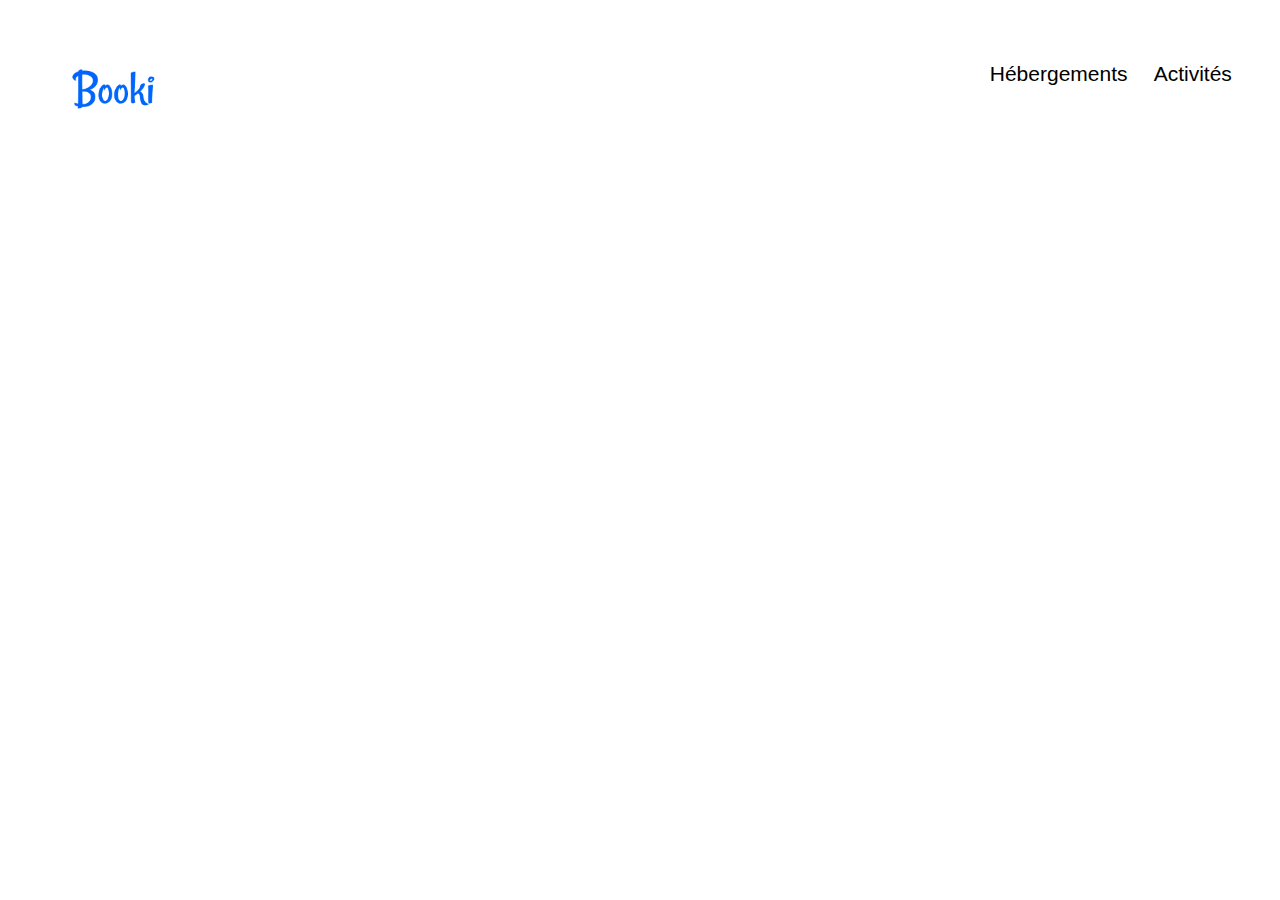
==== index1.html @ 2fabe184 "header fait en mobile" ====
<!DOCTYPE html>
<html lang="fr">
<head>
    <meta charset="UTF-8">    
    <meta name="viewport" content="width=device-width, initial-scale=1.0">
    <!--open grah data-->
    <meta property="og:title" content="Booki"/>
    <meta property="og:type" content="website"/>
    <meta property="og:url" content="http://www.booki.com"/>
    <meta property="og:image" content="http://booki.com/Booki.png"/>
    <meta property="og:description" content="Booki est un site pour vous aider à trouver un herbergement et des activités dans la ville de votre choix"/>
    <title>Booki</title>
    <link href="./css/fontawesome/css/all.css" rel="stylesheet">
    <link rel="stylesheet" href="./css/normalize.css">  
    <link rel="stylesheet" href="./css/style.css">
    <link rel="stylesheet" href="./css/small-devices.css">
</head>
<body>
    
    <header>       
        <div class="logo">
            <img src="./ressources/images/logo/Booki.png" alt="logo">
        </div>
        <nav class="navbar">
            <a class="a-left" href="#hebergements">Hébergements</a> 
            <a class="a-right" href="#activites">Activités</a>  
        </nav>        
    </header>
</body>
---- css/style.css ----
:root {
    --blue: #0065FC;
    --blue-light: #DEEBFF;
    --grey:#F2F2F2;
    --dk-grey: #d9d9d9;
  }
  
@import url('https://fonts.googleapis.com/css2?family=Raleway:ital,wght@0,100;0,200;0,300;0,400;0,500;0,600;0,700;0,800;0,900;1,100;1,200;1,300;1,400;1,500;1,600;1,700;1,800;1,900&display=swap');

* {
    box-sizing: border-box;
    margin:0;
    padding:0;
    font-family: 'Raleway', sans-serif;
    font-size: 21px; 
    font-weight: 450;    
    
}

body {
  /* background-image: url('/ressources/images/booki_desktop.png'); */  
    width: 100%;
}

.blue {
    color: var(--blue);
}

.dk-grey {
    color: var(--dk-grey);
}

h1 {
    font-size: 29.1px;
    font-weight: 700;
    padding-bottom: 2px;
}
  
h2 {
    font-size: 29.1px;
    font-weight: bold;
}

h4 {
    font-size: 21.4px;
    font-weight: 700;    
} 

.row {
    display: flex;     
    flex-wrap: wrap;       
}



/* header css */
header {    
    margin-top: 0;  
    display: flex;        
    flex-wrap: wrap;      
    box-sizing: border-box;             
}  

.navbar {
    width:23.3vw;
    margin:0;
    display: flex;      
}

a {
    color:black;
    text-decoration: none;
    flex-grow: 1;
    flex-basis: 0;   
    text-align: center;
    font-size: 21px; 
    font-weight: 450;
}

a:hover {
    color: var(--blue);
}   

.navbar a {
    padding-top: 6.9vh;
}
  
.a-left {
    padding-left: 8px;
}

.a-right {
    padding-right: 22px; 
}


/* section recherche  css */

#recherche {
    padding-left: 3.8vw;  
    width: 96.5vw;
    padding-top: 1.4vh;   
}

input, button, span, h3 {
    font-size: 24px;
    font-weight: 700;    
}

.form-group {
    display:flex;
    align-items: center;    
    margin-top: 2.8vh;
    margin-bottom: 4.2vh; 
       
}

#here {
    background-color: var(--grey);
    color: black;
    border-radius:  20px 0 0 20px;       
    padding: 20px 27px;
    position: relative;
    left: 3px;
    outline: none;
    border: none;
}


.search input {    
    padding: 18px 10px ;
    border-top: 1px solid var(--grey);
    border-right: none;
    border-bottom: 1px solid var(--grey);
    border-left: none;
    
}

.search ::placeholder {
  color: black;  
}

#bouton {
    background-color: var(--blue);
    border-radius: 0 21px 21px 0;
    color: white;    
    padding: 20px 21px;
    position: relative;
    right: 6px;
    outline: none;
    border: none;
    cursor: pointer;    
  }

  #bouton:hover {
    box-shadow: 0 12px 16px 0 rgba(0, 0, 0, 0.308), 0 17px 50px 0 rgba(0, 0, 0, 0.349);
    opacity: 0.8;
  } 
  
  /* Filtres css */

#filtres {
    padding-left: 9px;           
    display: flex;        
    align-items: flex-start;
    font-size: 25px;         
}

#filtres span {
    padding-top: 20px;
}

#filtres .row {
    margin-left: 29px;    
}

.filter {
    padding: 2px 0px 1px 0px;
    margin: 0px 16px 0px 17px;    
}

.filter-button {
    border: 2px solid var(--dk-grey);
    border-radius: 50px;
    padding: 18px 26px 16px 80px;       
    display:flex;
    cursor: pointer;
    transition-duration: 0.4s;
    background-color: transparent;
  }

 
.filter-button:hover {
    background-color:var(--blue);
    color: white;
    box-shadow: 0 12px 16px 0 rgba(0, 0, 0, 0.171), 0 17px 50px 0 rgba(0, 0, 0, 0.199);
    opacity: 0.8;
  }

.round-icon {      
    padding: 20px;
    border-radius: 50px;
    background-color: var(--blue-light);
    position: absolute;  
    display: flex;        
    color: var(--blue);
    width: 66px;
    height: 66px;
    justify-content: center;
    align-items: center;
    border: 2px solid var(--blue-light);
  }

  
.fas {
      font-size: 25px;
  }

.info {
    padding-top: 49px;
    padding-left: 7px;
    display: flex; 
}

.info p {
    padding-left: 18px;
}

.info-icon {
    font-size: 30px;
    background-color:var(--blue);
    color:white;
    border: 2px var(--dk-grey) solid;
    border-radius: 50%;    
    display: flex;
    justify-content: center;
    align-items: center;  
}

  /*section hébergement css */

#hebergements {
    display: flex;    
    justify-content: space-between;    
    margin-bottom: 2.9%;        
}

#hebergements p {
    font-size: 19px;
}

#main {
   background-color: var(--grey); 
}

#main .row {
    justify-content: space-around;
}

#main h2 {
    margin-top: 0.4%;
    margin-left: 1.9%;
}

#main h3 {
    margin-top: 4%;
    margin-left: 2.4%;
}

.fa-star {
    font-size: 16px;
}

.card-top {
display: block;
background-color: #ffff;
box-shadow: 0 4px 8px 0 rgba(0, 0, 0, 0.048);
max-width: 327px;
height: 265px;
border-radius: 20px;
border: 5px #ffff solid;
margin-top: 2.9%;
margin-bottom: 0.7%;
cursor: pointer; 
}

.card-top:hover {     
    filter: grayscale(1);
    box-shadow:  0 4px 16px 0 rgba(0, 0, 0, 0.699);
  }

.img-top {
    display:flex;
    border-radius: 20px 20px 0px 0px ;
    height: 150px;     
    overflow: hidden;   
    filter: grayscale(0);
    transition-property: filter; 
    transition-duration: .3s;
    transition-timing-function: ease;
}
.cover {
    width: 400px;   
    object-fit: cover;
}

.cal {
    height: 803px;
    object-fit: none;
}
  
.card-body {
    display: flex;
    flex-direction: column;
    align-items: flex-start;
    justify-content: space-evenly;
    height: 100px;
    padding-left: 5%;    
}


/*section popular css */

aside {   
    background-color: var(--grey); 
    padding-left: 2.8%;
    padding-top: 2.8%;
    padding-right: 2.8%;
    margin-top: 3%;   
}

#popular {   
    justify-content: space-between;
}

.fa-chart-line {
    font-size: 30px;
}

.card-aside {
    display: flex;
    flex-direction: row;
    text-align: start;
    background-color: #ffff;
    box-shadow: 0 4px 8px 0 rgba(0, 0, 0, 0.048);
    max-width: 455px;
    min-width: 400px;
    height: 192px;    
    margin-top: 7%;  
    border-radius: 25px;
    border: 5px #ffff solid; 
    cursor: pointer;  
}

.img-left {
    display: flex;
    border-radius: 20px 0px 0px 20px; 
    width: 185px;    
    height: 180px;    
    overflow: hidden;   
}

.soleil {
    height: 185px;
    width: 185px;
    object-position: 58% 50%;
}

.coeur {
    height: 190px;
    width: 185px;
    object-position: 65% 50%;
}

.none {
    object-fit: none;
}

.description {
    display: flex;
    flex-direction: column;
    justify-content: space-evenly;
    align-items: flex-start;
    width: 300px;
    padding: 6%;
}
.description span {
    padding-top: 10%;
}


/*section activités css */

#activites {
    padding-top: 1.4%;
    padding-left: 3.55%;
    padding-right: 2.9%;    
}

#activites .row {
    justify-content: space-between; 
}

#activites h2 {
    margin-bottom: 1.6%;
    justify-content: space-between ;
}


.column {
    display: flex;
    flex-direction: column;
    justify-content: space-between;    
}

.card {
    display: block;
    background-color:  #ffff;
    box-shadow: 0 4px 8px 0 rgba(0, 0, 0, 0.048);    
    border-radius: 20px; 
    cursor: pointer;    
    width: 400px; 
      
}

.card:hover {     
    filter: grayscale(1);
    box-shadow:  0 4px 16px 0 rgba(0, 0, 0, 0.699);
}

.xsmall {
    height: 216px;    
}
.small {
    height: 258px;    
}
.dame {
    height: 185px;
    object-position: 50% 0%;
}
.middle {
    height: 274px;
}
.parc {
    height: 200px;
    object-position: 50% 14%;
}

.x-tall {
    height: 520px;
}

.top {
    height: 590px;
    object-position: 50% 39% ;
}

.x-small {
    height: 145px;
    object-position: 50% 19% ;
}

.xtall h4 {
    margin: 6.5%;
}

.xsmall h4 {
    margin: 5.5%;
}

.small h4,
.tall h4,
.middle h4 {
    margin-top: 7.5%;
    margin-left: 6%;
}


  /* footer css */
footer { 
    width: 100%;    
    display: flex;        
    flex-wrap: wrap; 
    justify-content: space-between;   
    background-color: var(--grey);
    padding: 3.5%;
    margin-top: 3%;       
}

.menu {
    width:32%;
}


.menu h3 {
    margin-top: 20px;
    margin-bottom: 8px;
}

footer li {
    list-style-type: none; /* Remove bullets */
    padding-top: 3.3%;    
}



/* pour les ordinateurs */
@media all and (min-width: 992px) {

    h1{
        line-height: 0.4;
    }

    header {
        justify-content: space-between;
    } 
   
    .logo {
        transform: scale(0.68);
        padding-top: 5.7vh;
        padding-right: 20vw;
    }

    .navbar a:hover {    
        border-top: 4px var(--blue) solid;
        padding-top: 6.4vh;  
    }

    #search-icon {
        display: none;
     }
     
    .info {
        flex-wrap: wrap;  
        align-items: center; 
    }

    #hebergements {
        margin-right: 2.7%; 
    }
     
    #main {
        padding: 2.6% 1.8% 2.9% 1.8%;
        margin-top: 3%;        
        margin-right: 3%;       
        margin-left: 3.6%;
    }
    
    .radius {    
        border-radius: 25px;
    }

    .card-aside {        
    margin-bottom: 10%;  
    }

    .xtall {
        height: 592px;        
              
    }
    
    .tall {
        height: 314px;
    }
    
    .fort{
        height: 240px;
        object-position: 50% 39% ;
    }

    .x-tall {
        height: 520px;
    }
    
    .top {
        height: 590px;
        object-position: 50% 39% ;
    }
    
    .x-small {
        height: 145px;
        object-position: 50% 19% ;
    }
    
    .xsmall {
        height: 216px;    
    }

    .small {
        height: 258px;    
    }

    .dame {
        height: 185px;
        object-position: 50% 0%;
    }
    .middle {
        height: 274px;
    }

    .parc {
        height: 200px;
        object-position: 50% 14%;
    }

    .x-tall {
        height: 520px;
    }

    .top {
        height: 590px;
        object-position: 50% 39% ;
    }

    .x-small {
        height: 145px;
        object-position: 50% 19% ;
    }

    .xtall h4 {
        margin: 6.5%;
    }

    .xsmall h4 {
        margin: 5.5%;
    }

    .far {
        padding-top: 2px;
        padding-left: 7px;
    }
    
    .far li {
        padding-top: 4%;
    }

    .menu a {
        font-size: 21px;
    }
    
}


/* pour les tablettes */
@media all and (max-width: 992px) {
    header {
        justify-content: space-evenly;        
    }
    
    .logo {
    transform: scale(0.68);
    padding-top: 5vh;
    padding-right: 20vw;
    }

    .navbar {
        width:50%;
    }     
    
    #search-word {
        display: none;
     }
   
    .filter {
        margin:7px;
    }

   #hebergements {
       flex-direction: column;
   }
    
    #main {  
        padding: 2%;
        margin: 2%;
        border-radius: 20px;
        padding: 5% 2%;
    }

    aside {        
        padding: 4%;
    }

    .bloc {
        display: flex;     
        flex-wrap: wrap;
    }

    .card-aside {        
        max-width: 330px;
        min-width: 200px;               
    }
    
    .card {        
        max-width: 330px;
    }

    .fort {
        height: 250px;
    }
    .tall h4 {
        margin: 5%;
    }

    .far {
        padding-top: 2px;
        padding-left: 12px;
    }

    
    .menu h3 {
        font-size: 20px;
    }

    .menu a {
    font-size: 18px;
    }
}
---- css/small-devices.css ----
/* pour les smartphones */
@media all and (max-width: 767px) {

 body {
    width: 375px;
    background-image: url('/ressources/images/ip_1.png');
    background-repeat: no-repeat;
    
  }


    h1 {
        font-size: 28px;
        font-weight: 700;
    }
      
    h2 {
        font-size: 28px;
        font-weight: 700;
    }
    
    h4 {
        font-size: 20px;
        font-weight: 700;        
    } 

    p {
        font-size: 16px;
    }

    a {
        font-size: 2.6vh;
    }

    input, span {
        font-size: 2vh;
        font-weight: 900;    
    }
    button {
        font-size: 16px;
        font-weight: 900;
    }

    header {                
        flex-direction: column;
        text-align: center;
                 
    } 

    .logo {
        transform: scale(0.5);
        padding-left: 32vw;
        padding-top: 0vh;
    }
    .navbar {
        width:100%;        
    }

    .navbar a {
        padding-top: 0.5vh;
        border-bottom: 3px var(--dk-grey) solid;        
        padding-bottom: 1.7vh;
    }

    .navbar a:hover { 
        border-bottom: 3px var(--blue) solid;
        padding-top: -1vh;
        padding-bottom: 1.7vh;        
    }

    .a-left {
        padding-left: 1vw;
    }
    
    .a-right {
        padding-right: 0.8vw; 
    }
         
    #here {
        position: absolute;
        left: 20px;       
    }

    .search input {
        position: relative;
        left: 55px;
        padding: 23px;
        z-index: 1;
    }

    #bouton {
        border-radius: 20px;
        position: absolute;
        right: 40px;
        z-index:2;
        font-size: 10px;
    }

    #search-word {
       display: none;      
    }
    
    .row {
        justify-content: space-between;          
    }    

    .filter {
        margin: 6px;
    }

    .round-icon {
        width:50px;
        height: 50px;
    }
        
    .btn {
        border: 2px solid var(--dk-grey);
        border-radius: 40px;
        padding:15px 15px 15px 60px;
    }

    .info p {
        padding-left: 5px;
    }

    #hebergements {
        flex-direction: column;
        width: 100vw;
    }

    #main:nth-child(1) {
        order: 2; 
        width: 100%;   
        margin: auto;    
    }

    aside:nth-child(2) {
        order: 1;
        background-color: var(--grey); 
        width: 100%;
        padding: 5%;
    }

    .card-top {
        width: 600px;
    }

    .card-aside {
        margin: 5%;
    }

    #activites {
        margin-top: 7%;
        margin-bottom: 7%;
    }

    #activite-1,
    #activite-2 {
        flex-direction: column;
        width: 90%;
        margin: 3%;
    }
    .card {        
        width: 350px;
        margin: 3%;
    }    

    footer {
        flex-direction: column; 
        justify-content: space-between;
        align-items: flex-start;
        width: 100%;       
    }

    .menu {
        width:90%;
    }
    
}
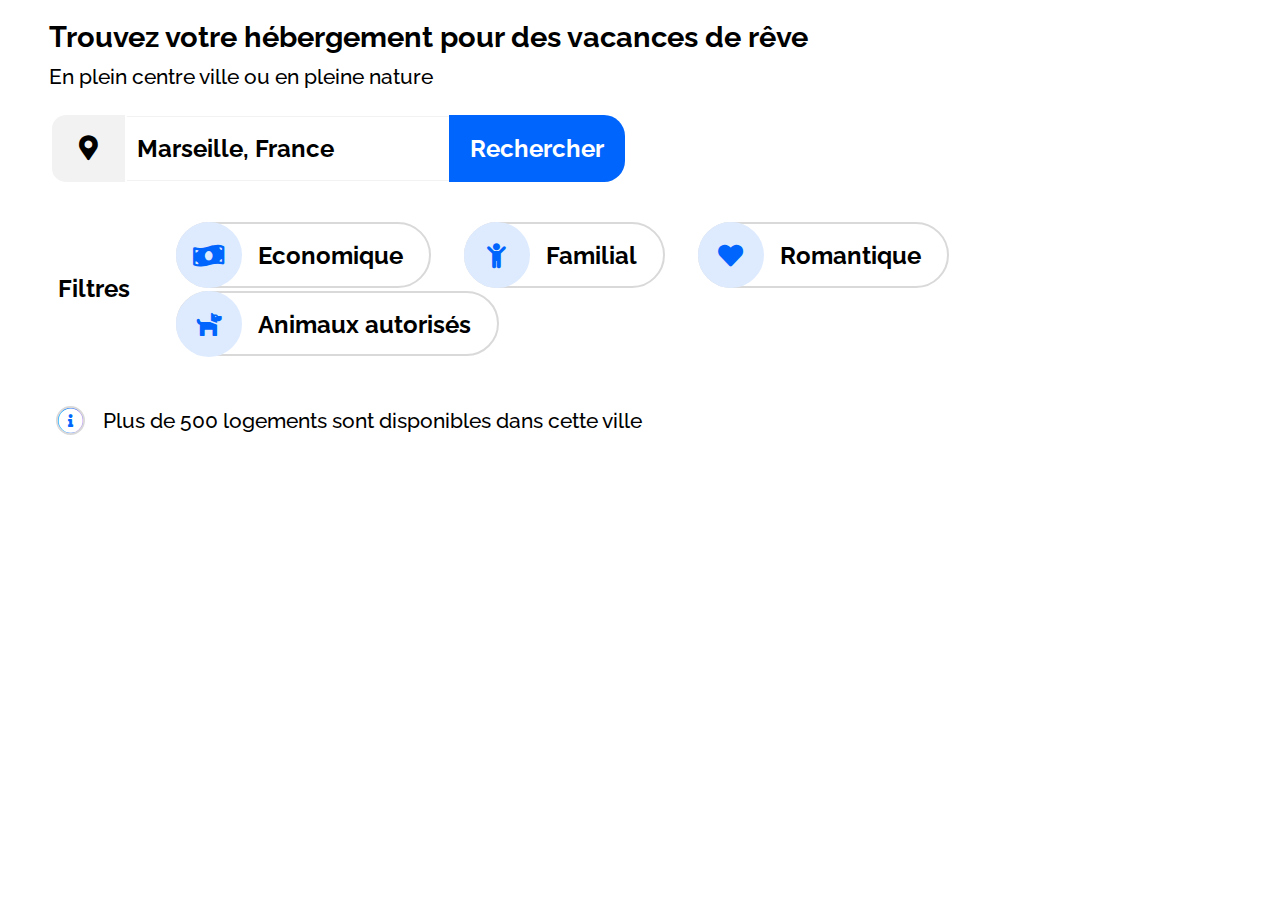
==== commit ff052e05: "partie info mobile à finir" ====
--- a/index1.html
+++ b/index1.html
@@ -10,20 +10,79 @@
     <meta property="og:image" content="http://booki.com/Booki.png"/>
     <meta property="og:description" content="Booki est un site pour vous aider à trouver un herbergement et des activités dans la ville de votre choix"/>
     <title>Booki</title>
-    <link href="./css/fontawesome/css/all.css" rel="stylesheet">
-    <link rel="stylesheet" href="./css/normalize.css">  
+    <link rel="preconnect" href="https://fonts.googleapis.com">
+    <link rel="preconnect" href="https://fonts.gstatic.com" crossorigin>
+    <link href="https://fonts.googleapis.com/css2?family=Raleway:ital,wght@0,300;0,400;0,500;0,600;0,700;0,800;0,900;1,500&display=swap" rel="stylesheet">
+    <link rel="stylesheet" href="./css/normalize.css"> 
+    <link href="./css/webfonts/all.css" rel="stylesheet">    
     <link rel="stylesheet" href="./css/style.css">
     <link rel="stylesheet" href="./css/small-devices.css">
 </head>
 <body>
     
-    <header>       
-        <div class="logo">
-            <img src="./ressources/images/logo/Booki.png" alt="logo">
-        </div>
-        <nav class="navbar">
-            <a class="a-left" href="#hebergements">Hébergements</a> 
-            <a class="a-right" href="#activites">Activités</a>  
-        </nav>        
-    </header>
+    
+    <main>
+        <section id="recherche">
+            <h1 >Trouvez votre hébergement pour des vacances de rêve</h1>
+            <p>En plein centre ville ou en pleine nature</p>
+
+            <form action="#" class="form-group">
+                <div class="search">                  
+                    <button id="here" type="submit" disabled><i class="fas fa-map-marker-alt"></i></button>               
+                    <input type="text" placeholder="Marseille, France" aria-label="Ville, Pays">
+                    <button  id= "bouton" type="submit">
+                      <span id="search-icon"><i class="fas fa-search"></i></span>
+                      <span id="search-word">Rechercher</span>
+                    </button>
+                </div>
+            </form>
+
+            <div id="filtres">                
+                <h3>Filtres</h3>               
+                <div class="row">
+                    <div class="filter">
+                        <span class="round-icon">
+                            <i class="fas fa-money-bill-wave blue"></i>
+                        </span>
+                        <button type="button" class="filter-button">
+                            Economique
+                        </button>
+                    </div>                   
+                        
+                    <div class="filter">
+                        <span class="round-icon">
+                            <i class="fas fa-child blue"></i>
+                        </span>
+                        <button type="button" class="filter-button">
+                            Familial                        
+                        </button>
+                    </div>
+    
+                    <div class="filter">                    
+                        <span class="round-icon">
+                            <i class="fas fa-heart blue"></i>
+                        </span>
+                        <button type="button" class="filter-button">
+                            Romantique
+                        </button>
+                    </div>
+                    
+                    <div class="filter">
+                        <span class="round-icon">
+                            <i class="fas fa-dog blue"></i>
+                        </span>
+                        <button type="button" class="filter-button">
+                            Animaux autorisés
+                        </button>
+                    </div>             
+                    
+                </div>                
+            </div>
+
+            <div class="info">
+                <span class="info-icon"><i class="fas fa-info-circle"></i></span>
+                <p>Plus de 500 logements sont disponibles dans cette ville</p>
+            </div>
+
+        </section>
 </body>--- a/css/style.css
+++ b/css/style.css
@@ -6,7 +6,6 @@
     --dk-grey: #d9d9d9;
   }
   
-@import url('https://fonts.googleapis.com/css2?family=Raleway:ital,wght@0,100;0,200;0,300;0,400;0,500;0,600;0,700;0,800;0,900;1,100;1,200;1,300;1,400;1,500;1,600;1,700;1,800;1,900&display=swap');
 
 * {
     box-sizing: border-box;
@@ -14,12 +13,12 @@
     padding:0;
     font-family: 'Raleway', sans-serif;
     font-size: 21px; 
-    font-weight: 450;    
+    font-weight: 500;    
     
 }
 
 body {
-  /* background-image: url('/ressources/images/booki_desktop.png'); */  
+ /*  background-image: url('/ressources/images/booki_desktop.png');  */
     width: 100%;
 }
 
@@ -32,7 +31,7 @@
 }
 
 h1 {
-    font-size: 29.1px;
+    font-size: 29.2px;
     font-weight: 700;
     padding-bottom: 2px;
 }
@@ -119,7 +118,7 @@
 #here {
     background-color: var(--grey);
     color: black;
-    border-radius:  20px 0 0 20px;       
+    border-radius:  20% 0 0 20%;       
     padding: 20px 27px;
     position: relative;
     left: 3px;
@@ -161,7 +160,6 @@
   /* Filtres css */
 
 #filtres {
-    padding-left: 9px;           
     display: flex;        
     align-items: flex-start;
     font-size: 25px;         
@@ -169,10 +167,6 @@
 
 #filtres span {
     padding-top: 20px;
-}
-
-#filtres .row {
-    margin-left: 29px;    
 }
 
 .filter {
@@ -200,7 +194,7 @@
 
 .round-icon {      
     padding: 20px;
-    border-radius: 50px;
+    border-radius: 50%;
     background-color: var(--blue-light);
     position: absolute;  
     display: flex;        
@@ -223,9 +217,6 @@
     display: flex; 
 }
 
-.info p {
-    padding-left: 18px;
-}
 
 .info-icon {
     font-size: 30px;
@@ -530,11 +521,25 @@
     #search-icon {
         display: none;
      }
+
+    #filtres {
+        padding-left: 9px;
+        align-items: center;   
+    }
+
+    #filtres .row {
+        margin-left: 29px;    
+    }  
      
     .info {
         flex-wrap: wrap;  
         align-items: center; 
     }
+
+    .info p {
+        padding-left: 18px;
+    }
+    
 
     #hebergements {
         margin-right: 2.7%; 
--- a/css/small-devices.css
+++ b/css/small-devices.css
@@ -3,42 +3,48 @@
 
  body {
     width: 375px;
-    background-image: url('/ressources/images/ip_1.png');
+    
+   background-image: url('/ressources/images/ip_2.png');
     background-repeat: no-repeat;
     
   }
 
-
     h1 {
-        font-size: 28px;
+        margin-top: 3vh;
+        margin-bottom: 1.9vh;
+        margin-left: 1.5vw;
+        font-size: 3.3vh;
         font-weight: 700;
     }
       
     h2 {
-        font-size: 28px;
+        font-size: 3.3vh;
         font-weight: 700;
     }
-    
+       
     h4 {
         font-size: 20px;
         font-weight: 700;        
     } 
 
     p {
-        font-size: 16px;
+        font-size: 2.35vh;
+        font-weight: 600;
+        margin-left: 1.8vw;
     }
 
     a {
         font-size: 2.6vh;
     }
 
-    input, span {
-        font-size: 2vh;
-        font-weight: 900;    
-    }
+    input, span, h3 {
+        font-size: 2.6vh;
+        font-weight: 700;    
+    }
+
     button {
-        font-size: 16px;
-        font-weight: 900;
+        font-size: 2.4vh;
+        font-weight: 800;
     }
 
     header {                
@@ -75,53 +81,76 @@
     .a-right {
         padding-right: 0.8vw; 
     }
+
+    .form-group {
+        margin-top: 5.3vh;
+        margin-bottom: -2.4vh;
+    }
          
     #here {
-        position: absolute;
-        left: 20px;       
-    }
-
+        padding: 2.2vh 5vw;
+        left: 2vw;            
+    }
+
+    .form-group .fas {
+        font-size: 2.7vh;
+    }
+    
     .search input {
+        
+        left: 9vh;
+        padding: 2.1vh 6vw;
+        z-index: 1;
+    }
+
+    #bouton {
+        border-radius: 30%;
         position: relative;
-        left: 55px;
-        padding: 23px;
-        z-index: 1;
-    }
-
-    #bouton {
-        border-radius: 20px;
-        position: absolute;
-        right: 40px;
+        left: 78vw;
+        top: -7.7vh;
         z-index:2;
-        font-size: 10px;
+        font-size: 1.4vh;
+        padding: 2.3vh 4vw;
     }
 
     #search-word {
        display: none;      
-    }
-    
-    .row {
-        justify-content: space-between;          
-    }    
+    }   
+        
+    #filtres {
+        flex-direction: column;
+    }
+
+    #filtres h3 {
+        margin-left: 2.2vw;
+        margin-bottom: 0.9vh;
+    }
 
     .filter {
         margin: 6px;
     }
 
     .round-icon {
-        width:50px;
+        width: 50px;
         height: 50px;
     }
         
-    .btn {
-        border: 2px solid var(--dk-grey);
-        border-radius: 40px;
-        padding:15px 15px 15px 60px;
-    }
-
-    .info p {
-        padding-left: 5px;
-    }
+    .filter-button {    
+        padding: 2.3vh 3.8vw 2vh 16vw;
+        margin-bottom: -0.4vh;
+    }
+
+    .info {
+        padding-top: 4.7vh;
+    }
+
+    .info-icon {
+        align-items: baseline;      
+    }
+
+    
+
+    
 
     #hebergements {
         flex-direction: column;
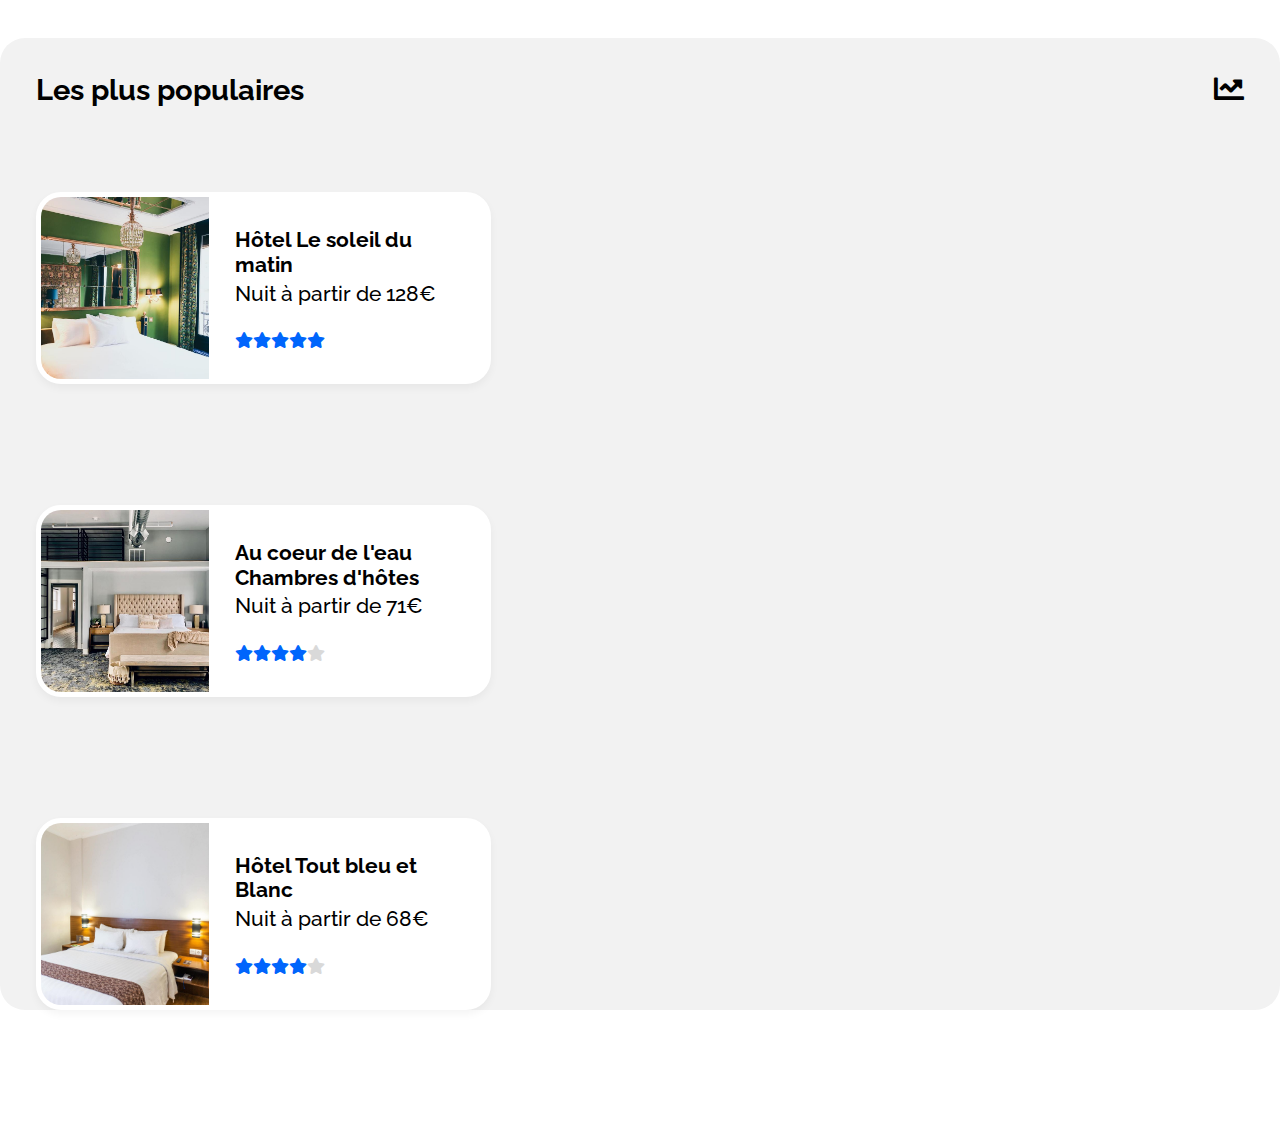
==== commit 1e971ffe: "partie pouplaires mobile  à finir" ====
--- a/index1.html
+++ b/index1.html
@@ -22,67 +22,73 @@
     
     
     <main>
-        <section id="recherche">
-            <h1 >Trouvez votre hébergement pour des vacances de rêve</h1>
-            <p>En plein centre ville ou en pleine nature</p>
+        <article>
+           <aside class="radius">
+            <div id="popular" class="row">
+                 <h2>Les plus populaires</h2>
+                 <i class="fas fa-chart-line"></i>
+            </div> 
+            <div class="bloc">
+                <a href="#">
+                    <div class="card-aside">                    
+                        <div class="img-left">
+                            <img src="./ressources/images/hebergements/3_medium/emile-guillemot-Bj_rcSC5XfE-unsplash.jpg" 
+                            alt="Hôtel Le soleil du matin" class="cover soleil">
+                        </div>                       
+                        <div class="description">
+                            <h4>Hôtel Le soleil du matin</h4>
+                            <p class="">Nuit à partir de 128€</p>
+                            <span class="row">
+                                <i class="fas fa-star blue"></i>
+                                <i class="fas fa-star blue"></i>  
+                                <i class="fas fa-star blue"></i>  
+                                <i class="fas fa-star blue"></i>  
+                                <i class="fas fa-star blue"></i> 
+                            </span>
+                        </div>        
+                    </div>                      
+                </a> 
+                <a href="#">
+                    <div class="card-aside">                    
+                        <div class="img-left">
+                            <img src="./ressources/images/hebergements/3_medium/aw-creative-VGs8z60yT2c-unsplash.jpg" 
+                            alt="Au coeur de l'eau Chambre d'hôtes" class="cover coeur">   
+                        </div>                        
+                        <div class="description">
+                            <h4>Au coeur de l'eau Chambres d'hôtes</h4>
+                            <p class="">Nuit à partir de 71€</p>
+                            <span class="row">
+                                <i class="fas fa-star blue"></i>
+                                <i class="fas fa-star blue"></i>  
+                                <i class="fas fa-star blue"></i>  
+                                <i class="fas fa-star blue"></i> 
+                                <i class="fas fa-star dk-grey"></i>
+                            </span>
+                        </div>       
+                    </div>                           
+                </a>
 
-            <form action="#" class="form-group">
-                <div class="search">                  
-                    <button id="here" type="submit" disabled><i class="fas fa-map-marker-alt"></i></button>               
-                    <input type="text" placeholder="Marseille, France" aria-label="Ville, Pays">
-                    <button  id= "bouton" type="submit">
-                      <span id="search-icon"><i class="fas fa-search"></i></span>
-                      <span id="search-word">Rechercher</span>
-                    </button>
-                </div>
-            </form>
-
-            <div id="filtres">                
-                <h3>Filtres</h3>               
-                <div class="row">
-                    <div class="filter">
-                        <span class="round-icon">
-                            <i class="fas fa-money-bill-wave blue"></i>
-                        </span>
-                        <button type="button" class="filter-button">
-                            Economique
-                        </button>
-                    </div>                   
-                        
-                    <div class="filter">
-                        <span class="round-icon">
-                            <i class="fas fa-child blue"></i>
-                        </span>
-                        <button type="button" class="filter-button">
-                            Familial                        
-                        </button>
+                <a href="#">
+                    <div class="card-aside">                   
+                        <div class="img-left">
+                            <img id="" src="./ressources/images/hebergements/3_medium/febrian-zakaria-sjvU0THccQA-unsplash.jpg" 
+                            alt="Hôtel Tout bleu et Blanc" class="cover blanc">
+                        </div>
+                       <div class="description">
+                            <h4>Hôtel Tout bleu et Blanc</h4>
+                            <p class="">Nuit à partir de 68€</p>
+                            <span class="row">
+                                <i class="fas fa-star blue"></i>
+                                <i class="fas fa-star blue"></i>  
+                                <i class="fas fa-star blue"></i>  
+                                <i class="fas fa-star blue"></i> 
+                                <i class="fas fa-star dk-grey"></i>
+                            </span>
+                        </div>        
                     </div>
-    
-                    <div class="filter">                    
-                        <span class="round-icon">
-                            <i class="fas fa-heart blue"></i>
-                        </span>
-                        <button type="button" class="filter-button">
-                            Romantique
-                        </button>
-                    </div>
-                    
-                    <div class="filter">
-                        <span class="round-icon">
-                            <i class="fas fa-dog blue"></i>
-                        </span>
-                        <button type="button" class="filter-button">
-                            Animaux autorisés
-                        </button>
-                    </div>             
-                    
-                </div>                
-            </div>
-
-            <div class="info">
-                <span class="info-icon"><i class="fas fa-info-circle"></i></span>
-                <p>Plus de 500 logements sont disponibles dans cette ville</p>
-            </div>
-
-        </section>
+                </a>     
+            </div>       
+        </aside>        
+    </article>
+</main>
 </body>--- a/css/style.css
+++ b/css/style.css
@@ -18,7 +18,7 @@
 }
 
 body {
- /*  background-image: url('/ressources/images/booki_desktop.png');  */
+  /*background-image: url('/ressources/images/booki_desktop.png'); */
     width: 100%;
 }
 
@@ -94,7 +94,7 @@
 }
 
 
-/* section recherche  css */
+/* section id recherche  css */
 
 #recherche {
     padding-left: 3.8vw;  
@@ -157,7 +157,7 @@
     opacity: 0.8;
   } 
   
-  /* Filtres css */
+  /* sections id filtres css */
 
 #filtres {
     display: flex;        
@@ -205,31 +205,31 @@
     align-items: center;
     border: 2px solid var(--blue-light);
   }
-
   
 .fas {
       font-size: 25px;
   }
 
+/*section class info css */
+
 .info {
     padding-top: 49px;
     padding-left: 7px;
     display: flex; 
 }
 
-
-.info-icon {
-    font-size: 30px;
-    background-color:var(--blue);
-    color:white;
+.info-icon {         
     border: 2px var(--dk-grey) solid;
     border-radius: 50%;    
     display: flex;
     justify-content: center;
-    align-items: center;  
-}
-
-  /*section hébergement css */
+    align-items: center;
+    color: var(--blue);
+    width: 30px;
+    height: 30px;    
+}
+
+  /*section id hébergements css */
 
 #hebergements {
     display: flex;    
@@ -311,7 +311,7 @@
 }
 
 
-/*section popular css */
+/*section id popular css */
 
 aside {   
     background-color: var(--grey); 
@@ -346,9 +346,7 @@
 
 .img-left {
     display: flex;
-    border-radius: 20px 0px 0px 20px; 
-    width: 185px;    
-    height: 180px;    
+    border-radius: 20px 0px 0px 20px;         
     overflow: hidden;   
 }
 
@@ -362,6 +360,11 @@
     height: 190px;
     width: 185px;
     object-position: 65% 50%;
+}
+
+.blanc {
+    height: 190px;
+    width: 185px;
 }
 
 .none {
@@ -381,7 +384,7 @@
 }
 
 
-/*section activités css */
+/*section id activités css */
 
 #activites {
     padding-top: 1.4%;
@@ -536,8 +539,17 @@
         align-items: center; 
     }
 
+    .info .fas {
+        font-size: 15px;
+    }
+
+    .info-icon {     
+        width: 30px;
+        height: 30px;    
+    }
+
     .info p {
-        padding-left: 18px;
+        padding-left: 17px;
     }
     
 
@@ -556,6 +568,11 @@
         border-radius: 25px;
     }
 
+    .img.left {
+        width: 200px;    
+        height: 180px;
+    }
+
     .card-aside {        
     margin-bottom: 10%;  
     }
--- a/css/small-devices.css
+++ b/css/small-devices.css
@@ -3,8 +3,8 @@
 
  body {
     width: 375px;
-    
-   background-image: url('/ressources/images/ip_2.png');
+   
+  /* background-image: url('/ressources/images/ip_3.png');*/
     background-repeat: no-repeat;
     
   }
@@ -23,7 +23,7 @@
     }
        
     h4 {
-        font-size: 20px;
+        font-size: 2.4vh;
         font-weight: 700;        
     } 
 
@@ -47,6 +47,8 @@
         font-weight: 800;
     }
 
+
+    /* header css pour mobiles*/
     header {                
         flex-direction: column;
         text-align: center;
@@ -80,6 +82,14 @@
     
     .a-right {
         padding-right: 0.8vw; 
+    }
+
+
+    /* section id recherche pour mobiles  */
+
+    #recherche {       
+        padding-right: 2.5vw; 
+        width: 100vw;          
     }
 
     .form-group {
@@ -116,6 +126,8 @@
     #search-word {
        display: none;      
     }   
+
+    /* sections id filtres css pour mobiles*/
         
     #filtres {
         flex-direction: column;
@@ -140,18 +152,29 @@
         margin-bottom: -0.4vh;
     }
 
+
+    /*section class info css pour mobiles*/
+
     .info {
-        padding-top: 4.7vh;
-    }
-
-    .info-icon {
-        align-items: baseline;      
-    }
-
-    
-
-    
-
+        padding-top: 4vh;
+        align-items: baseline;        
+    }
+
+    .info .fas {
+        font-size: 1.8vh;
+    }
+
+    .info-icon {  
+        height: 4vh;   
+    }
+
+    .info p {
+        padding-left: 1.2vw;
+        line-height: 3vh;
+    }   
+    
+    
+ /*section id hébergement css pour mobiles */
     #hebergements {
         flex-direction: column;
         width: 100vw;
@@ -165,18 +188,69 @@
 
     aside:nth-child(2) {
         order: 1;
-        background-color: var(--grey); 
-        width: 100%;
-        padding: 5%;
-    }
-
+    }
+
+    .fa-star {
+        margin-top: 2vh;
+        font-size: 1.85vh;
+    }
+    
     .card-top {
         width: 600px;
     }
 
+/*section id popular css pour mobiles */
+
+    aside {
+        width: 100%;
+        padding: 5.5%;
+        margin-top: 6.4%;
+    }
+
+    #popular {
+        margin-bottom: 1.4vh;
+    }
+
+    .fa-chart-line {
+        font-size: 3.3vh;
+    }
+
     .card-aside {
-        margin: 5%;
-    }
+        height: 21.5vh;
+        margin-top: 4%;        
+    }
+
+    .soleil {
+        height: 0vh;
+        width: 60vw;
+              
+    }
+
+    .coeur {
+        height: 0vh;
+        width: 60vw;       
+    }
+
+    .blanc {
+        height: 0vh;
+        width: 60vw;
+    }
+    
+    .description {
+        padding-left: 4.5%;
+        padding-top: 7.7%;
+        width: 80vw
+    }
+
+    
+    .description p {
+        font-size: 2.05vh;
+        margin-left: 0%;
+        margin-top: 5.2%;
+        margin-bottom: 7.5%;
+    }
+        
+/*section id activités css pour mobiles */
 
     #activites {
         margin-top: 7%;
@@ -192,7 +266,10 @@
     .card {        
         width: 350px;
         margin: 3%;
-    }    
+    }  
+    
+    
+  /* footer css pour mobiles */
 
     footer {
         flex-direction: column; 
